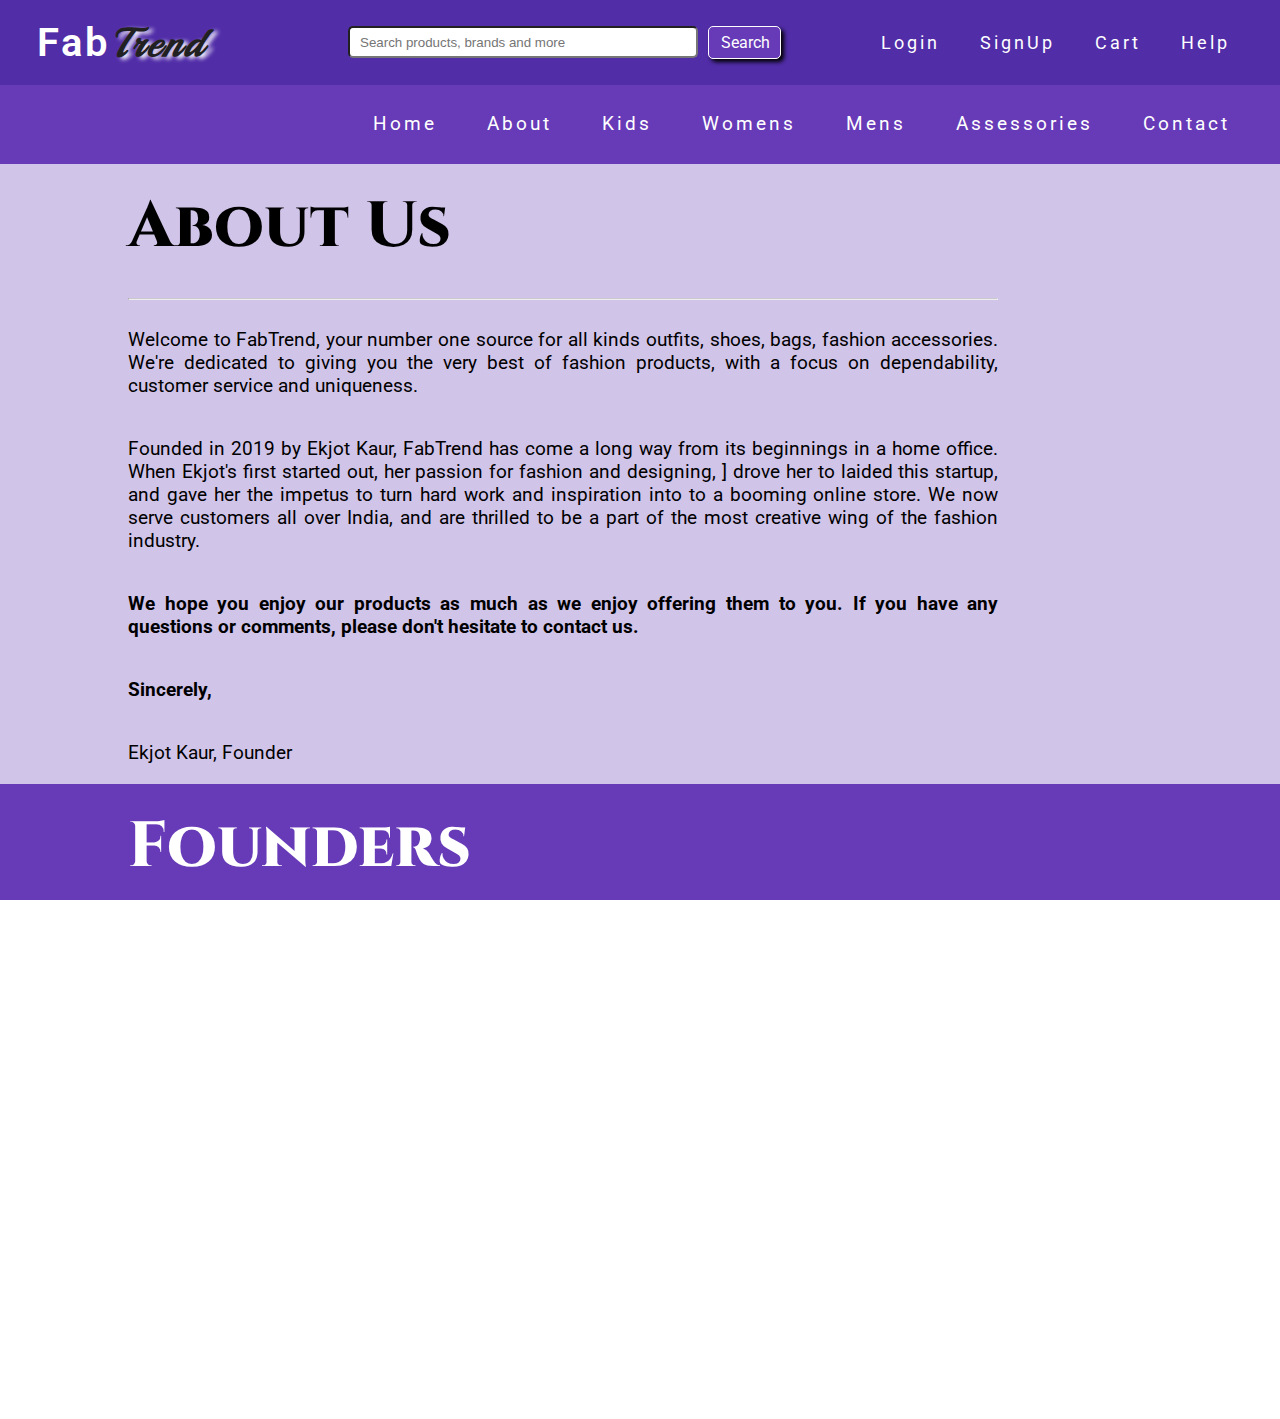
==== about.html @ e2db179c "contact page about page" ====
<!doctype html>
<html lang="en">
  <head>
    <!-- Required meta tags -->
    <meta charset="utf-8">
    <meta name="viewport" content="width=device-width, initial-scale=1, shrink-to-fit=no">

    <link href="https://fonts.googleapis.com/css2?family=Yanone+Kaffeesatz:wght@200;300;400;500;600;700&display=swap" rel="stylesheet">
    <link href="https://fonts.googleapis.com/css2?family=Cinzel:wght@500;600&family=Russo+One&display=swap" rel="stylesheet">
    <link href="https://fonts.googleapis.com/css2?family=Playball&display=swap" rel="stylesheet">
    <link href="https://fonts.googleapis.com/css2?family=Roboto:ital,wght@0,100;0,300;0,400;0,500;0,700;0,900;1,100;1,300;1,400;1,500;1,700;1,900&display=swap" rel="stylesheet">
    <link rel="stylesheet" href="https://use.fontawesome.com/releases/v5.14.0/css/all.css" integrity="sha384-HzLeBuhoNPvSl5KYnjx0BT+WB0QEEqLprO+NBkkk5gbc67FTaL7XIGa2w1L0Xbgc" crossorigin="anonymous">
    <link rel="stylesheet" href="./src/css/palette.css">
    <link rel="stylesheet" href="./src/css/style.css">
    <link rel="stylesheet" href="./src/css/navbar.css">
    <link rel="stylesheet" href="./src/css/modal.css">
    <link rel="stylesheet" href="./src/css/slideshow.css">
    <link rel="stylesheet" href="./src/css/cards.css">
    <link rel="stylesheet" href="./src/css/contact.css">
    
    <title>FabTrend</title>   
  </head>
  <body>
    <nav class="navbar dark-primary-color text-primary-color m-0">
      <a href="./" class="navbar-brand">Fab<span>Trend</span></a>
      <button class="btn-toggler">
        <i class="fas fa-bars"></i> 
      </button>

      <div class="navbar-collapse">
        <ul class="navbar-list">
          <li>
            <form class="nav-search">
              <input type="search" name="" id="" placeholder="Search products, brands and more">
              <button class="btn default-primary-color text-primary-color btn-outline">Search</button>
            </form>
          </li>
          <li class="nav-link">
            <div><a onclick="loginModal()">Login</a></div>
          </li>
          <li class="nav-link">
            <div><a onclick="signUpModal()">SignUp</a></div>
          </li>
          <li class="nav-link">
            <div><a href="./cart">Cart</a></div>
          </li>
          <li class="nav-link">
            <div><a>Help</a></div>
          </li>
        </ul>
      </div>
    </nav>
    <div class="navbar-toggle toggler dark-primary-color text-primary-color m-0">
      <ul class="navbar-list m-0">
        <li>
          <form class="nav-search">
            <input type="search" name="" id="" placeholder="Search products, brands and more">
            <button class="btn default-primary-color text-primary-color btn-outline">Search</button>
          </form>
        </li>
        <li class="nav-link">
          <div><a onclick="loginModal()">Login</a></div>
        </li>
        <li class="nav-link">
          <div><a onclick="signUpModal()" >SignUp</a></div>
        </li>
        <li class="nav-link">
          <div><a href="./cart">Cart</a></div>
        </li>
        <li class="nav-link">
          <div><a href="./help">Help</a></div>
        </li>
      </ul>
    </div>

    <nav class="navbar default-primary-color text-primary-color m-0 subnavbar">  
      <div class="navbar-collapse subnav">
        <ul class="navbar-list">
          <li class="nav-link">
            <div><a href="./index.html">Home</a></div>
          </li>
          <li class="nav-link">
            <div><a href="./about.html">About</a></div>
          </li>
          <li class="nav-link">
            <div><a href="./kids.html">Kids</a></div>
          </li>
          <li class="nav-link">
            <div><a href="./women.html">Womens</a></div>
          </li>
          <li class="nav-link">
            <div><a href="./mens.html">Mens</a></div>
          </li>
          <li class="nav-link">
            <div><a href="./assessories.html">Assessories</a></div>
          </li>
          <li class="nav-link">
            <div><a href="./contact.html">Contact</a></div>
          </li>
        </ul>
      </div>
    </nav>

    <div class="navbar-toggle toggler dark-primary-color text-primary-color m-0 subnav">
      <hr class="m-0 p-0">
      <ul class="navbar-list m-0">
        <li class="nav-link mx-0 py-1 pl-0">
          <div><a href="./index.html">Home</a></div>
        </li>
        <li class="nav-link mx-0 py-1 pl-0">
          <div><a href="./about.html">About</a></div>
        </li>
        <li class="nav-link mx-0 py-1 pl-0">
          <div><a href="./kids.html">Kids</a></div>
        </li>
        <li class="nav-link mx-0 py-1 pl-0">
          <div><a href="./women.html">Womens</a></div>
        </li>
        <li class="nav-link mx-0 py-1 pl-0">
          <div><a href="./mens.html">Mens</a></div>
        </li>
        <li class="nav-link mx-0 py-1 pl-0">
          <div><a href="./assessories.html">Assessories</a></div>
        </li>
        <li class="nav-link mx-0 py-1 pl-0">
          <div><a href="./contact.html">Contact</a></div>
        </li>
      </ul>
    </div>

    <!-- The Modal -->
    <div id="loginModal" class="modal">
      <!-- Modal content -->
      <div class="modal-content light-primary-color">
        <div class="modal-header">
          <span onclick="closeLogin()" class="close">&times;</span>
          <h2>Login</h2>
        </div>
        <hr>
        <div class="modal-body ">
          <form>
            <div class="input-group">
              <label for="email-login">Email:</label>
              <input type="email" name="" id="email-login" required />
            </div>
            <div class="input-group">
              <label for="password-login">Password:</label>
              <input type="password" name="" id="password-login" required  minlength="8"/>
            </div>         
            <hr>
            <div class="modal-footer">
              <button type="submit" class="btn default-primary-color default-border-color text-primary-color modal-btn">Login</button>
              <button type="reset" onclick="closeLogin()"  class="btn default-color default-border-color modal-btn">Close</button>
            </div>
          </form>
        </div>
        
      </div>
    </div>
    <!-- The Modal -->
    <div id="signUpModal" class="modal">
      <!-- Modal content -->
      <div class="modal-content light-primary-color">
        <div class="modal-header">
          <span onclick="closeSignUp()" class="close">&times;</span>
          <h2>Sign Up</h2>
        </div>
        <hr>
        <div class="modal-body ">
          <form>
            <div class="input-group">
              <label for="fname-login">First Name:</label>
              <input type="text" name="" id="fname-login" required minlength="3"/>
            </div>
            <div class="input-group">
              <label for="lname-login">Last Name:</label>
              <input type="text" name="" id="lname-login" required minlength="3"/>
            </div>
            <div class="input-group">
              <label for="email-login">Email:</label>
              <input type="email" name="" id="email-login" required/>
            </div>
            <div class="input-group">
              <label for="password-login">Password:</label>
              <input type="password" name="" id="password-login" required minlength="8"/>
            </div>    
            <hr>
            <div class="modal-footer">
              <button type="submit" class="btn default-primary-color default-border-color text-primary-color modal-btn">Sign Up</button>
              <button type="button" onclick="closeSignUp()"  class="btn default-color default-border-color modal-btn closeWindow">Close</button>
            </div>      
          </form>
        </div>
      </div>
    </div>

    <!--##############################################################################################################################################  -->


    <div class="about m-0 p-0">
      <div class="row-4">
        <div class="small">
          <h1>About Us</h1>
          <hr>
          <p>Welcome to FabTrend, your number one source for all kinds outfits, shoes, bags, fashion accessories. We're dedicated to giving you the very best of fashion products, with a focus on  dependability, customer service and uniqueness.</p>
          <p>Founded in 2019 by Ekjot Kaur, FabTrend has come a long way from its beginnings in a home office. When Ekjot's first started out, her passion for fashion and designing, ] drove her to laided this startup, and gave her the impetus to turn hard work and inspiration into to a booming online store. We now serve customers all over India, and are thrilled to be a part of the most creative wing of the fashion industry.</p>
          <p>We hope you enjoy our products as much as we enjoy offering them to you. If you have any questions or comments, please don't hesitate to contact us.</p>
          <p>Sincerely,</p>
          <p>Ekjot Kaur, Founder</p>
        </div>
      </div>
    </div>
    <div class="profile m-0 p-0">
      <div class="row-4">
      <h1>Founders</h1>
        <hr>
        <div class="row-5">
          <div class="profile-item">
            <img src="./src/img/profile.jpg" alt="">
            <h2>Ekjot Kaur</h2>
            <p>Founder of FabTrend</p>
            <p>B.Tech Computer Science</p>
            <p>Full Stack Web Developer</p>
          </div>
          <div class="profile-item">
            <img src="./src/img/profile.jpg" alt="">
            <h2>Ekjot Kaur</h2>
            <p>CEO Of FabTrend</p>
            <p>B.Tech Computer Science</p>
            <p>Data Analyist</p>
          </div>
        </div>
       
      </div>
    </div>

     <!-- Optional JavaScript -->
    <!-- jQuery first, then Popper.js, then Bootstrap JS -->
    <script src="./src/js/navbar.js"></script>
    <script src="./src/js/modal.js"></script>
    <script src="./src/js/slideshow.js"></script>
    <script src="https://code.jquery.com/jquery-3.5.1.slim.min.js" integrity="sha384-DfXdz2htPH0lsSSs5nCTpuj/zy4C+OGpamoFVy38MVBnE+IbbVYUew+OrCXaRkfj" crossorigin="anonymous"></script>
    <script src="https://cdn.jsdelivr.net/npm/popper.js@1.16.1/dist/umd/popper.min.js" integrity="sha384-9/reFTGAW83EW2RDu2S0VKaIzap3H66lZH81PoYlFhbGU+6BZp6G7niu735Sk7lN" crossorigin="anonymous"></script>
  </body>
</html>
---- src/css/palette.css ----
/* Palette generated by Material Palette - materialpalette.com/deep-purple/indigo */

.dark-primary-color    { background: #512DA8!important; }
.default-primary-color { background: #673AB7!important; }
.default-border-color { border: 1px solid #673AB7!important; }
.default-color { color:  #673AB7!important; }
.light-primary-color   { background: #D1C4E9!important; }
.text-primary-color    { color: #FFFFFF!important; }
.accent-color          { background: #536DFE!important; }
.primary-text-color    { color: #212121!important; }
.secondary-text-color  { color: #757575!important; }
.secondary-background-color  { background-color: #757575!important; }
.divider-color         { border-color: #BDBDBD!important; }
.black-background { background: #000!important; }
---- src/css/style.css ----
html, body{
  margin: 0;
  padding: 0;
  overflow-x: hidden;
  width: 100%;
  height: 100%;
  font-family: 'Roboto', sans-serif;
}
.m-0{
  margin: 0;
}
.mx-0{
  margin-left: 0!important;
  margin-right: 0!important;
}
.py-2{
  padding-bottom: 20px!important;
  padding-top: 20px!important;
}
.py-1{
  padding-bottom: 10px!important;
  padding-top: 10px!important;
}
.p-0{
  padding: 0!important;
}
.pl-0{
  padding-left: 0!important;
}
.pr-5{
  padding-right: 50px!important;
}
---- src/css/navbar.css ----
.navbar {
  position: relative;
  display: flex;
  flex-wrap: wrap; 
  align-items: center;
  justify-content: space-between; 
  padding: 0 30px;
  min-height: 60px;
  font-size: 25px;
  letter-spacing: 3px;
}
a{
  color: inherit;
  text-decoration: none;
}
.navbar-list{
  list-style-type: none;
  display: flex;
  align-items: center;
  width: 100%;
  justify-content: flex-end;
}
.nav-link, .nav-search{
  padding: 1px 10px;
  margin: 0 10px;
  font-size: 1.1rem;
}
.subnav .navbar-list .nav-link{
  padding: 2px 10px 2px 15px;
  margin: 0 10px 2px 15px;
  font-size: 1.2rem;
}
.nav-link:hover{
  color: #212121;
  font-weight: 900;
  text-shadow: 2px 2px 4px white;
}
.navbar-collapse{
  display: flex;
  width: 70%;
  justify-content: end;
}
.subnav{
  width: 100%;
}
input[type=search]{
  height: 2rem;
  margin: 0 10px;
  width: 350px;
  padding: 10px;
  border-radius: 5px;
}
.nav-search{
  margin-right: 70px;
  display: flex;
}
.btn{
  background-color: white;
  outline: 0;
  border: none;
  padding: 6px 10px 6px 12px ;
  border-radius: 5px;
  font-family: 'Roboto', sans-serif;
  font-size: 16px;
}
.btn-outline{
  border: 1px solid white;
  box-shadow: 3px 3px 4px black;
}
.btn-toggler{
  display: none;
}
.navbar-brand{
  font-size: 2.5rem;
  padding: 7px;
  font-weight: 600;
}
.navbar-toggle{
  display: none;
}
.navbar-brand span{
  color: #212121;
  text-shadow: 4px 2px 4px white;
  /* font-size: 2.7rem; */
  font-weight: 900;
  font-style: oblique;
  font-family: 'Playball', cursive;
  padding: 0;
  margin: 0;
}


@media only screen and (max-width: 1190px){
  .nav-search{
    margin: 0 10px;
  }
  input[type=search]{
    width: 300px;
  }
}
@media only screen and (max-width: 1064px){
  input[type=search]{
    width: 200px;
  }
}
@media only screen and (max-width: 979px){
  .btn-toggler{
    display: block;
    color: white;
    background-color: inherit;
    border: 0;
  }
  .btn-toggler i{
    width: 30px;
    height: 30px;
    font-size: 30px;
  }
  .navbar-collapse{
    display: none;
  }
  .navbar-list{
    display: block;
    flex-direction: column;
  }
  input[type=search]{
    margin: 0;
    margin-right: 5px;
    width: 250px;
  }
  .nav-link, .nav-search{
    padding: 10px 0px;
    margin: 0;
    font-size: 1.1rem;
  }
  .subnavbar{
    display: none;
  }
}
@media only screen and (max-width: 371px){
  input[type=search]{
    width: 150px;
  }
}
---- src/css/modal.css ----
/* The Modal (background) */
.modal {
  display: none; /* Hidden by default */
  position: fixed; /* Stay in place */
  z-index: 1; /* Sit on top */
  padding-top: 80px; /* Location of the box */
  left: 0;
  top: 0;
  width: 100%; /* Full width */
  height: 100%; /* Full height */
  overflow: auto; /* Enable scroll if needed */
  background-color: rgb(0,0,0); /* Fallback color */
  background-color: rgba(0,0,0,0.4); /* Black w/ opacity */
  letter-spacing: 3px;
}
/* Modal Content */
.modal-content {
  position: relative;
  background-color: #fefefe;
  margin: auto;
  padding: 0;
  border: 1px solid #888;
  width: 35%;
  box-shadow: 0 4px 8px 0 rgba(0,0,0,0.2),0 6px 20px 0 rgba(0,0,0,0.19);
  -webkit-animation-name: animatetop;
  -webkit-animation-duration: 0.4s;
  animation-name: animatetop;
  animation-duration: 0.4s;
}

/* Add Animation */
@-webkit-keyframes animatetop {
  from {top:-300px; opacity:0} 
  to {top:0; opacity:1}
}

@keyframes animatetop {
  from {top:-300px; opacity:0}
  to {top:0; opacity:1}
}

/* The Close Button */
.close {
  color: purple;
  float: right;
  font-size: 28px;
  font-weight: bold;
}

.close:hover,
.close:focus {
  color: #000;
  text-decoration: none;
  cursor: pointer;
}
.modal-header{
  padding: 0px 20px;
}
.modal-header h2{
  font-size: 2rem;
  margin: 15px 0 10px 0;
}
form .input-group{
  margin: 20px 25px 20px 20px;
  display: flex;
  flex-direction: column;
  justify-content: center;
  align-content: center;
  font-size: 1.2rem;
}
form .input-group label{
  width: 100%;
  font-weight: 800;
  margin: 5px 0;
}
form .input-group input{
  width: 100%;
  border: 1px solid rgba(160, 160, 160, 0.7);
  padding: 10px 2px;
}
hr{
  border-top: 0.5px solid rgba(200, 200, 200, 0.8);
}
.modal-footer{
  margin: 20px;
  display: flex;
  justify-content: flex-end;
}
.modal-btn:first-child{
  margin-right: 10px;
}
.modal-btn{
  padding: 10px 15px;
  font-size: 1rem;
}
.modal-btn:last-child:hover{
  color: white!important;
  background-color: #673AB7;
}

@media only screen and (max-width: 1024px){
  .modal-content{
    width: 50%;
  }
} 
@media only screen and (max-width: 740px){
  .modal-content{
    width: 60%;
  }
} 
@media only screen and (max-width: 599px){
  .modal-content{
    width: 80%;
  }
} 
@media only screen and (max-width: 375px){
  .modal-content{
    width: 90%;
  }
}
---- src/css/slideshow.css ----
* {box-sizing: border-box;}
.mySlides {display: none;}
img {vertical-align: middle;}

.slider{
  background-color: #D1C4E9;
  padding-top: 30px;
}

/* Slideshow container */
.slideshow-container {
  max-width: 80%;
  position: relative;
  margin: auto;
  height: 500px;
}

/* Caption text */
.text {
  color: #D1C4E9;
  font-size: 15px;
  padding: 8px 20px;
  position: absolute;
  width: 100%;
  bottom: 8px;
  text-align: center;
}

/* The dots/bullets/indicators */
.dot {
  height: 15px;
  width: 15px;
  margin: 0 2px;
  background-color: #bbb;
  border-radius: 50%;
  display: inline-block;
  transition: background-color 0.6s ease;
}

.active {
  background-color: #717171;
}

/* Fading animation */
.fade {
  -webkit-animation-name: fade;
  -webkit-animation-duration: 1.5s;
  animation-name: fade;
  animation-duration: 1.5s;
}

@-webkit-keyframes fade {
  from {opacity: .4} 
  to {opacity: 1}
}

@keyframes fade {
  from {opacity: .4} 
  to {opacity: 1}
}

/* On smaller screens, decrease text size */
@media only screen and (max-width: 300px) {
  .text {font-size: 11px}
}
.slide_1{
  background-image: url("../img/slider/img-1.jpg");
}
.slide_2{
  background-image: url("../img/slider/img-2.jpg");
}
.slide_3{
  background-image: url("../img/slider/img-3.jpg") ;
}
.slide_1, .slide_2, .slide_3 {
  width: 100%;
  height: 500px;
  background-repeat: no-repeat;
  background-size: cover;
  background-position-y: top;
  background-position-x: center;
}
.slide_3{
  background-position-x: left;
}
.inner{
  background: rgba(0, 0, 0, 0.6);
  width: 100%;
  height: 500px;
}
.text-1{
   text-align: right;
   padding-top: 20px;
}
.head-1{
  color:rgb(241, 241, 190); 
  font-size: 2.8rem;
  font-family: 'Russo One', sans-serif;
  width: 40%;
}
.para-1{
  font-size: 4rem;
  font-family: 'Cinzel', serif;
  width: 60%;
}
.text-2{
   text-align: center;
}
.head-2{
  color:rgb(241, 241, 190); 
  font-size: 5rem;
  font-family: 'Russo One', sans-serif;
  width: 60%;
}
.para-2{
  text-align: right;
  font-size: 3rem;
  font-family: 'Cinzel', serif;
  width: 80%;
}
.text-3{
   text-align: center;
   width: 100%;
}
.head-3{
  color:rgb(241, 241, 190); 
  font-size: 5rem;
  font-family: 'Russo One', sans-serif;
  width: 90%;
  text-align: right;
}
.para-3{
  text-align: right;
  font-size: 3.4rem;
  font-family: 'Cinzel', serif;
  width: 80%;
  float: right;
  padding-right: 80px ;
}
@media only screen and (max-width: 1081px){
  .head-1{
    font-size: 2.5rem;
  }
  .para-1{
    font-size: 3rem;
  }
  .head-2{
    font-size: 4rem;
  }
  .para-2{
    font-size: 2.5rem;
  }
  .head-3{
    font-size: 3rem;
  }
  .para-3{
    font-size: 2.5rem;
  }
}
@media only screen and (max-width: 879px){
  .head-1{
    font-size: 2rem;
    width: 70%;
  }
  .para-1{
    font-size: 2.7rem;
    width: 70%;
  }
  .head-2{
    font-size: 3.2rem;
    width: 80%;
    text-align: right;
  }
  .para-2{
    font-size: 2rem;
  }
  .head-3{
    font-size: 3.2rem;
  }
  .para-3{
    font-size: 2rem;
    width: 90%;
  }
}
@media only screen and (max-width: 674px){
  .head-1{
    font-size: 2rem;
  }
  .para-1{
    font-size: 2.7rem;
  }
  .head-2{
    font-size: 3.2rem;
    width: 80%;
  }
  .para-2{
    font-size: 2rem;
  }
  .head-3{
    font-size: 3.2rem;
  }
  .para-3{
    font-size: 2rem;
    padding-right: 20px ;
  }
}
@media only screen and (max-width: 425px){
  .head-1{
    font-size: 1.5rem;
    width: 95%;
  }
  .para-1{
    font-size: 2rem;
    width: 95%;
  }
  .head-2{
    font-size: 2.5rem;
    width: 95%;
  }
  .para-2{
    font-size: 1.5rem;
    width: 95%;
  }
  .head-3{
    font-size: 2.5rem;
    width: 95%;
  }
  .para-3{
    font-size: 1.5rem;
    padding-right: 20px ;
    width: 95%;
  }
}
---- src/css/cards.css ----
.row{
  display: flex;
  flex-direction: row;
  flex-wrap: wrap;  
  width: 80%;
  margin: auto;
}
.row-1{
  display: flex;
  flex-wrap: wrap;
  margin: 0;
  padding: 5px; 
  margin-bottom: 15px;
}
.col {
  width: 18%;
  margin: auto;
  text-align: center;
  display: flex;
  flex-direction: column;
  align-items: stretch;
  margin-top: 0;
}
.col-1{
  width: 23%;
  margin: auto;
  text-align: center;
  display: flex;
  flex-direction: column;
  align-items: stretch;
  margin-top: 0;
}
.col-1 h2, .col-1 p{
  text-align: left;
  padding-left: 5px;
}
.kurtas{
  background-color: #D1C4E9;
}
.tops{
  background-color: #673AB7;
  color: white;
}
.displayImg{
  width: 40%;
  display: flex;
  justify-content: center;
}
.displayImg img{
  height: 320px;
}
.displayDetails{
  width: 50%;
}
.pdDiv{
  width: 65%;
  margin: auto;
  padding-top: 30px;
  padding-bottom: 90px;
}
.pdDiv p{
  margin: 0;
  padding: 5px; 
}
.pdDiv p span{
 font-weight: 600;
}
.displayDetails i{
  padding-right: 5px;
}
.fa-window-close{
  float: right;
  margin-right: 40px;
  color: white;
  background-color: #673AB7;
  padding: 0;
  font-size: 2rem;
}
.display-name, .money, .size, .product-details{
  font-size: 1.3rem;
  margin: 0;
  padding: 5px;
}
.money{
  font-weight: 900;
}
.display-subname{
  font-size: 1.2rem;
  margin: 0;
  padding: 5px ;
  color: #757575;
  font-weight: 400;
  font-style: italic;
  margin-bottom: 15px;
}
.taxes{
  font-size: 0.9rem;
  color: #512DA8;
  margin: 0;
  padding: 5px;
  font-weight: 600;
  margin-bottom: 15px;
}
.col-2{
  width: 50px;
  border: 1px solid #757575;
  text-align: center;
  margin: 5px;
  border-radius: 50%;
  padding: 10px 2px;
}
.add-to-bag{
  color: white;
  background-color: #673AB7;
  padding: 15px 20px;
  margin-right: 10px;
}
.whishlist{
  border: 2px solid #757575;
  padding: 13px 20px;
}
.product {
  height: 250px;
  margin: auto;
  padding: 10px 0;
  max-width: 100%;
}
.product-1{
  height: 300px;
  margin: auto;
  padding: 10px 0;
  max-width: 100%;
}

.womens{
  background-color: #673AB7;
  color: white!important;
}
.mens{
  background-color: #D1C4E9;
}
.kids{
  background-color: #673AB7;
  color: white!important;
}
.accessories{
  background-color: #D1C4E9;
}
/*  */
.cards h1{
  font-size: 5rem;
  padding: 20px;
  font-family: 'Playball', cursive;
  padding-bottom: 0px;
  width: 80%;
  margin: auto;
}
.cards hr{
  margin-bottom: 20px;
  
}
.offers{
  color: #212121!;
  font-family: 'Cinzel', serif;
  font-size: 1.8rem;
  margin: 0 0 10px 0;
  padding: 1.6px 10px 10px 10px;
  font-weight: 600;
  align-content: flex-end;
}

@media only screen and (max-width: 830px) {
  .col{
    width: 40%;
  }
  .cards h1{
    font-size: 3.5rem;
  }
}
@media only screen and (max-width: 425px) {
  .col{
    width: 40%;
  }
  .product {
    height: 180px;
  }
  .offers{
    font-size: 1.1rem;
  }
  .cards h1{
    font-size: 2.5rem;
  }
}
@media only screen and (max-width: 816px) {
  .col-1{
    width: 40%;
  }
}
@media only screen and (max-width: 511px) {
  .product-1{
    height: 160px;
  }
  .cards h1{
    font-size: 1.5rem;
  }
  .col-1 h2, .col-1 p{
    font-size: 0.8rem;
  }
}
---- src/css/contact.css ----
.contact, .about{
  background-color: #D1C4E9;
}
.profile{
  background-color: #673AB7;
  color: white;
}
.row-3{
  display: flex;
  flex-direction: row;
  flex-wrap: wrap;  
  width: 80%;
  margin: auto;
  justify-content: space-around;
}
.row-5{
  display: flex;
  flex-direction: row;
  flex-wrap: wrap;  
  justify-content: space-around;
}
.profile-item{
  padding: 20px 0;
  width: 45%;
  text-align: center;
}
.profile-item img{
  height: 300px;
}
.profile-item h2{
  font-size: 1.3rem;
  margin: 0;
  padding: 20px;
}
.row-4 .profile-item p{
  padding: 3px;
}
.row-4{
  width: 80%;
  margin: auto;
}
.contact-text{
  width: 40%;
  padding: 60px 20px; 
}
.contact-text h1{
  font-family: 'Cinzel', serif;
  font-size: 2.7rem;
  font-weight: 600;
}
.contact-text h3{
  /* font-family: 'Cinzel', serif; */
  font-size: 1.7rem;
  font-style: italic;
  font-weight: 900;
  color: #673AB7;
}
.contact-text h2{
  font-family: 'Cinzel', serif;
  font-size: 2rem;
  font-weight: 300;
}
.contact-form{
  width: 50%;
  margin: 60px 20px;
  padding: 30px;
  color: white;
  background-color: #212121;
}
.fields{
  display: flex;
  justify-content: center;
  padding: 20px 0;
}
.label-contact{
  width: 40%;
}
.input-contact{
  width: 60%;
  height: 30px;
}
.input-contact:focus{
  outline: 0;
  border: 2px solid #673AB7;
  box-shadow: 1px 5px 3px #673AB7;
}
.row-4 h1{
  margin: 0 auto;
  padding: 20px 0;
  font-size: 4rem;
  font-family: 'Cinzel', serif;
  font-weight: 800;
}
.row-4 p{
  margin: 0 auto;
  padding: 20px 0;
  font-size: 1.2rem;
}
.small{
  width: 85%;
  text-align: justify;
}
.small p:nth-child(5), .small p:nth-child(6){
  font-weight: 700;
}
@media only screen and (max-width: 978px){
  .row-3{
    width: 90%;
  }
}
@media only screen and (max-width: 978px){
  .row-3{
    width: 80%;
  }
  .contact-text{
    width: 80%;
  }
  .contact-form{
    width: 80%;
  }
}
@media only screen and (max-width: 437px){
  .contact-text h1{
    font-size: 2rem;
  }
  .contact-text h3{
    font-size: 1.3rem;
  }
  .contact-text h2{
    font-size: 1.6rem;
  }
}
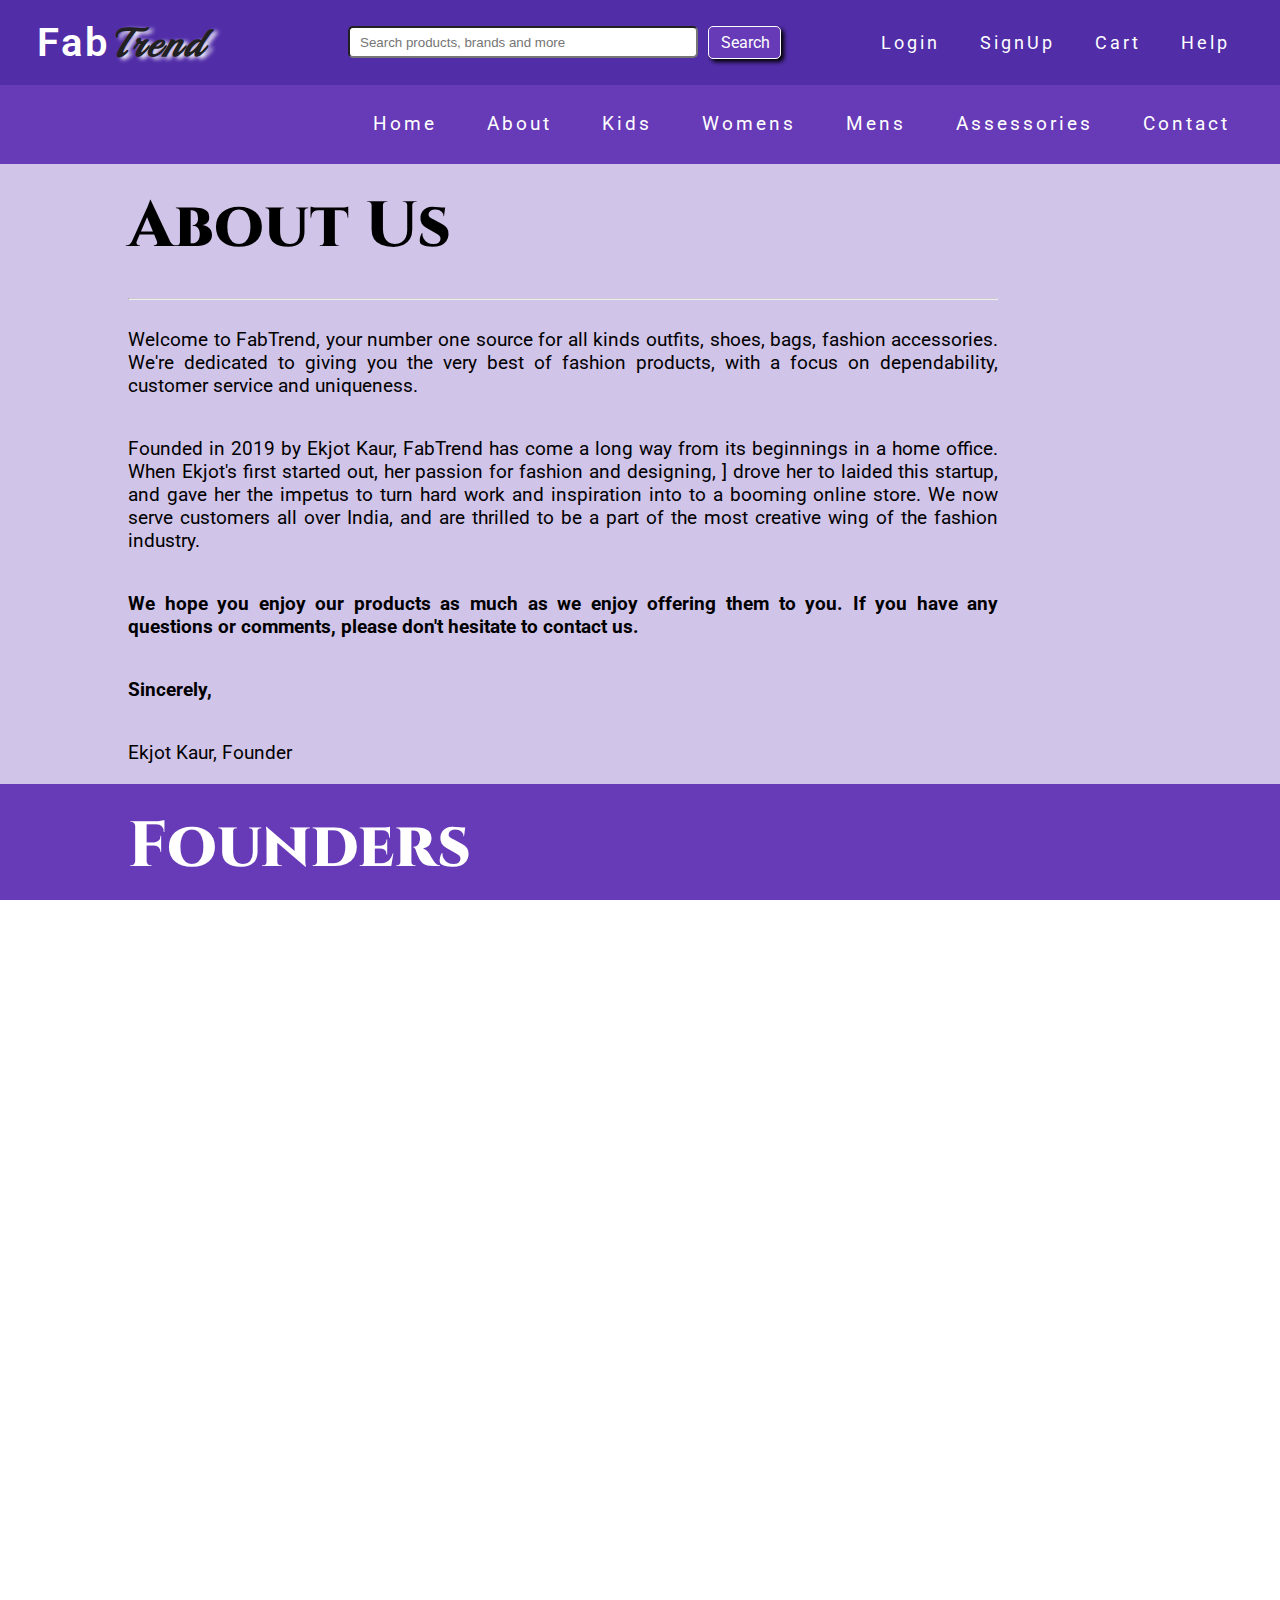
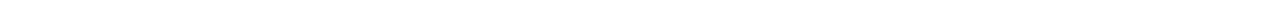
==== commit 752fb332: "footer, responsive" ====
--- a/about.html
+++ b/about.html
@@ -234,8 +234,28 @@
       </div>
     </div>
 
-     <!-- Optional JavaScript -->
-    <!-- jQuery first, then Popper.js, then Bootstrap JS -->
+    <footer class="dark-primary-color m-0 p-0">
+      <div class="row-6">
+        <div class="footer-nav">
+          <ul>
+            <li><a href="./index.html">Home</a></li>
+            <li><a href="./about.html">About Us</a></li>
+            <li><a href="./women.html">Womens</a></li>
+            <li><a href="./mens.html">Mens</a></li>
+            <li><a href="./kids.html">Kids</a></li>
+            <li><a href="./accessories.html">Accessories</a></li>
+            <li><a href="./contact.html">Contact Us</a></li>
+          </ul>
+        </div>
+        <div class="footer-details">
+          <a href="https://ekjotkaur.github.io/FabTrend/"><p class="site">https://ekjotkaur.github.io/FabTrend/</p></a>
+          <p><span>Emails:</span>ekjotkaur@gmail.com</p>
+          <p><span>Tel:</span>9998789321, 9998734563</p>
+        </div>
+      </div>
+      <p class="copyright">© Copyrights Fab<span>Trends<span></p>
+    </footer>
+    
     <script src="./src/js/navbar.js"></script>
     <script src="./src/js/modal.js"></script>
     <script src="./src/js/slideshow.js"></script>
--- a/src/css/navbar.css
+++ b/src/css/navbar.css
@@ -88,7 +88,51 @@
   padding: 0;
   margin: 0;
 }
-
+.row-6{
+  width: 80%;
+  margin: auto;
+  color: white;
+  display: flex;
+  flex-direction: column;
+  justify-content: space-around;
+  align-items: center;
+  padding: 20px 0 5px;
+}
+.row-6 p{
+  margin: 0;
+  padding: 5px 0;
+}
+footer{
+  color: white;
+}
+.footer-details{
+  width: 100%;
+  text-align: center;
+}
+.footer-nav{
+  width: 100%;
+  font-size: 1.1rem;
+  margin: auto;
+}
+.footer-nav ul{
+  list-style-type: none;
+  display: flex;
+  align-items: center;
+  margin: auto;
+  justify-content: center;
+  padding: 0;
+}
+.footer-nav ul li{
+  padding: 10px;
+}
+.footer-nav ul li a{
+  white-space: nowrap;
+}
+.copyright{
+  text-align: center;
+  margin: 0;
+  padding: 10px;
+}
 
 @media only screen and (max-width: 1190px){
   .nav-search{
@@ -140,4 +184,32 @@
   input[type=search]{
     width: 150px;
   }
-}+}
+@media only screen and (max-width: 669px){
+  footer{
+    font-size: 0.7rem;
+  }
+  .footer-nav ul li a{
+    font-size: 0.6rem;
+  }
+  .footer-nav{
+    width: 100%;
+  }
+  .footer-details{
+    width: 100%;
+  }
+}
+@media only screen and (max-width: 452px){
+  footer{
+    font-size: 0.7rem;
+  }
+  .footer-nav ul li{
+    padding: 3px;
+  }
+  .footer-nav{
+    width: 100%;
+  }
+  .footer-details{
+    width: 100%;
+  }
+}
--- a/src/css/cards.css
+++ b/src/css/cards.css
@@ -207,3 +207,58 @@
     font-size: 0.8rem;
   }
 }
+@media only screen and (max-width: 1024px) {
+  .pdDiv{
+    width: 80%;
+  }
+}
+@media only screen and (max-width: 796px) {
+  .pdDiv{
+    width: 75%;
+  }
+  .displayImg{
+    width: 60%;
+    text-align: center;
+  }
+  .displayDetails{
+    width: 80%;
+  }
+  .row{
+    justify-content: center;
+  }
+}
+@media only screen and (max-width: 565px) {
+  .pdDiv{
+    width: 85%;
+  }
+  .displayImg{
+    width: 75%;
+    text-align: center;
+  }
+  .displayDetails{
+    width: 90%;
+  }
+  .row{
+    justify-content: center;
+  }
+  .displayImg img{
+    height: 200px;
+  }
+}
+@media only screen and (max-width: 565px) {
+  .add-to-bag{
+    padding: 10px 15px;
+    margin-right: 5px;
+    font-size: 0.9rem;
+  }
+  .whishlist{
+    border: 2px solid #757575;
+    padding: 8px 15px;
+    font-size: 0.9rem;
+  }
+}
+@media only screen and (max-width: 375px) {
+  .add-to-bag{
+    margin-bottom: 10px;
+  }
+}
--- a/src/css/contact.css
+++ b/src/css/contact.css
@@ -129,4 +129,24 @@
   .contact-text h2{
     font-size: 1.6rem;
   }
+}
+@media only screen and (max-width: 776px){
+  .profile-item{
+    width: 80%;
+  }
+}
+@media only screen and (max-width: 494px){
+  .profile-item img{
+    height: 200px;
+  }
+  .row-4 h1{
+    font-size:2.2rem;
+    padding-bottom: 0;
+  }
+  .row-4 p{
+    font-size: 1rem;
+  }
+  .small p{
+    font-size: 0.8rem;
+  }
 }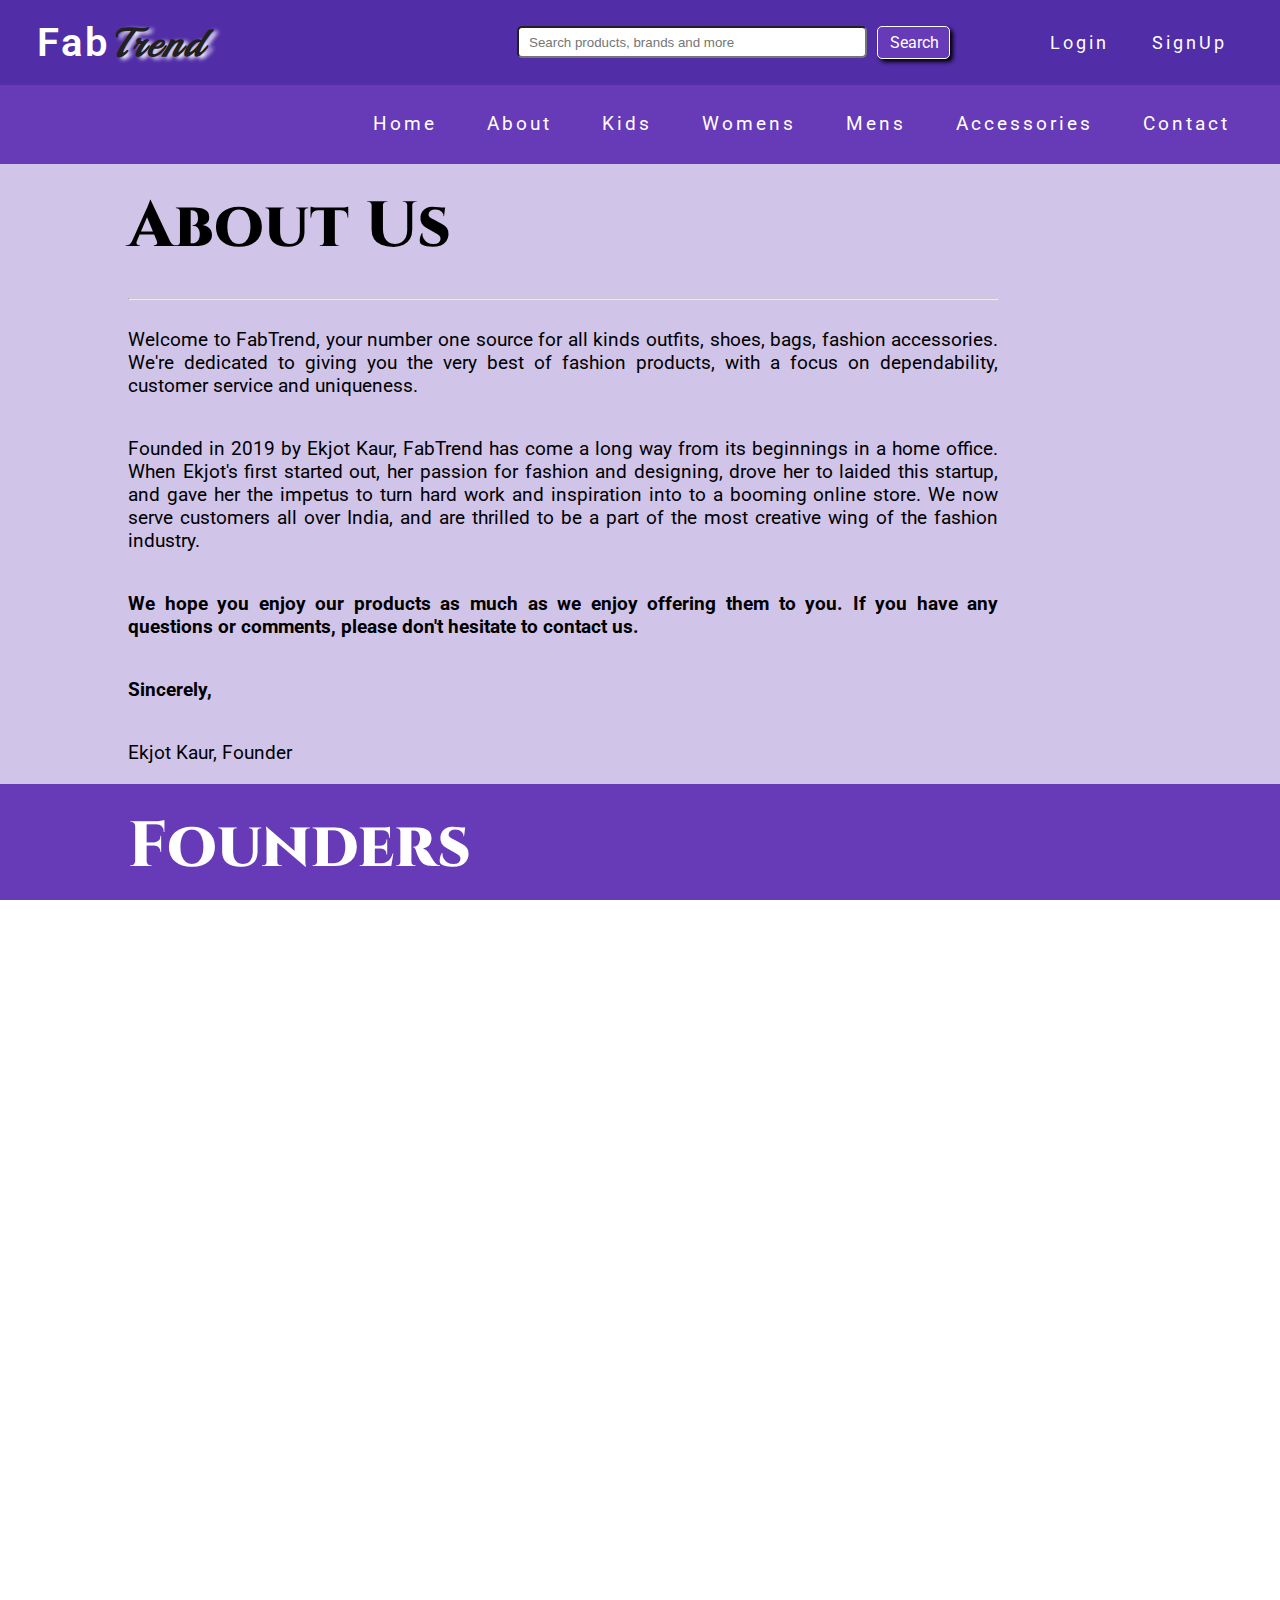
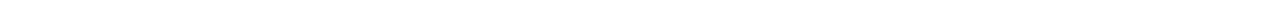
==== commit 5fd13df4: "Project done" ====
--- a/about.html
+++ b/about.html
@@ -36,17 +36,17 @@
             </form>
           </li>
           <li class="nav-link">
-            <div><a onclick="loginModal()">Login</a></div>
-          </li>
-          <li class="nav-link">
-            <div><a onclick="signUpModal()">SignUp</a></div>
-          </li>
-          <li class="nav-link">
-            <div><a href="./cart">Cart</a></div>
+            <div><a onclick="loginModal()">Login <span><i class="fas fa-user"></i></span></a></div>
+          </li>
+          <li class="nav-link">
+            <div><a onclick="signUpModal()">SignUp <span><i class="fas fa-user-plus"></i></span></a></div>
+          </li>
+          <!-- <li class="nav-link">
+            <div><a>Cart</a></div>
           </li>
           <li class="nav-link">
             <div><a>Help</a></div>
-          </li>
+          </li> -->
         </ul>
       </div>
     </nav>
@@ -64,12 +64,12 @@
         <li class="nav-link">
           <div><a onclick="signUpModal()" >SignUp</a></div>
         </li>
-        <li class="nav-link">
+        <!-- <li class="nav-link">
           <div><a href="./cart">Cart</a></div>
         </li>
         <li class="nav-link">
           <div><a href="./help">Help</a></div>
-        </li>
+        </li> -->
       </ul>
     </div>
 
@@ -92,7 +92,7 @@
             <div><a href="./mens.html">Mens</a></div>
           </li>
           <li class="nav-link">
-            <div><a href="./assessories.html">Assessories</a></div>
+            <div><a href="./assessories.html">Accessories</a></div>
           </li>
           <li class="nav-link">
             <div><a href="./contact.html">Contact</a></div>
@@ -120,7 +120,7 @@
           <div><a href="./mens.html">Mens</a></div>
         </li>
         <li class="nav-link mx-0 py-1 pl-0">
-          <div><a href="./assessories.html">Assessories</a></div>
+          <div><a href="./assessories.html">Accessories</a></div>
         </li>
         <li class="nav-link mx-0 py-1 pl-0">
           <div><a href="./contact.html">Contact</a></div>
@@ -203,7 +203,7 @@
           <h1>About Us</h1>
           <hr>
           <p>Welcome to FabTrend, your number one source for all kinds outfits, shoes, bags, fashion accessories. We're dedicated to giving you the very best of fashion products, with a focus on  dependability, customer service and uniqueness.</p>
-          <p>Founded in 2019 by Ekjot Kaur, FabTrend has come a long way from its beginnings in a home office. When Ekjot's first started out, her passion for fashion and designing, ] drove her to laided this startup, and gave her the impetus to turn hard work and inspiration into to a booming online store. We now serve customers all over India, and are thrilled to be a part of the most creative wing of the fashion industry.</p>
+          <p>Founded in 2019 by Ekjot Kaur, FabTrend has come a long way from its beginnings in a home office. When Ekjot's first started out, her passion for fashion and designing, drove her to laided this startup, and gave her the impetus to turn hard work and inspiration into to a booming online store. We now serve customers all over India, and are thrilled to be a part of the most creative wing of the fashion industry.</p>
           <p>We hope you enjoy our products as much as we enjoy offering them to you. If you have any questions or comments, please don't hesitate to contact us.</p>
           <p>Sincerely,</p>
           <p>Ekjot Kaur, Founder</p>
@@ -255,7 +255,7 @@
       </div>
       <p class="copyright">© Copyrights Fab<span>Trends<span></p>
     </footer>
-    
+
     <script src="./src/js/navbar.js"></script>
     <script src="./src/js/modal.js"></script>
     <script src="./src/js/slideshow.js"></script>
--- a/src/css/navbar.css
+++ b/src/css/navbar.css
@@ -29,6 +29,12 @@
   padding: 2px 10px 2px 15px;
   margin: 0 10px 2px 15px;
   font-size: 1.2rem;
+}
+.nav-link{
+  white-space: nowrap;
+}
+.nav-link i{
+  padding-left: 3px;
 }
 .nav-link:hover{
   color: #212121;
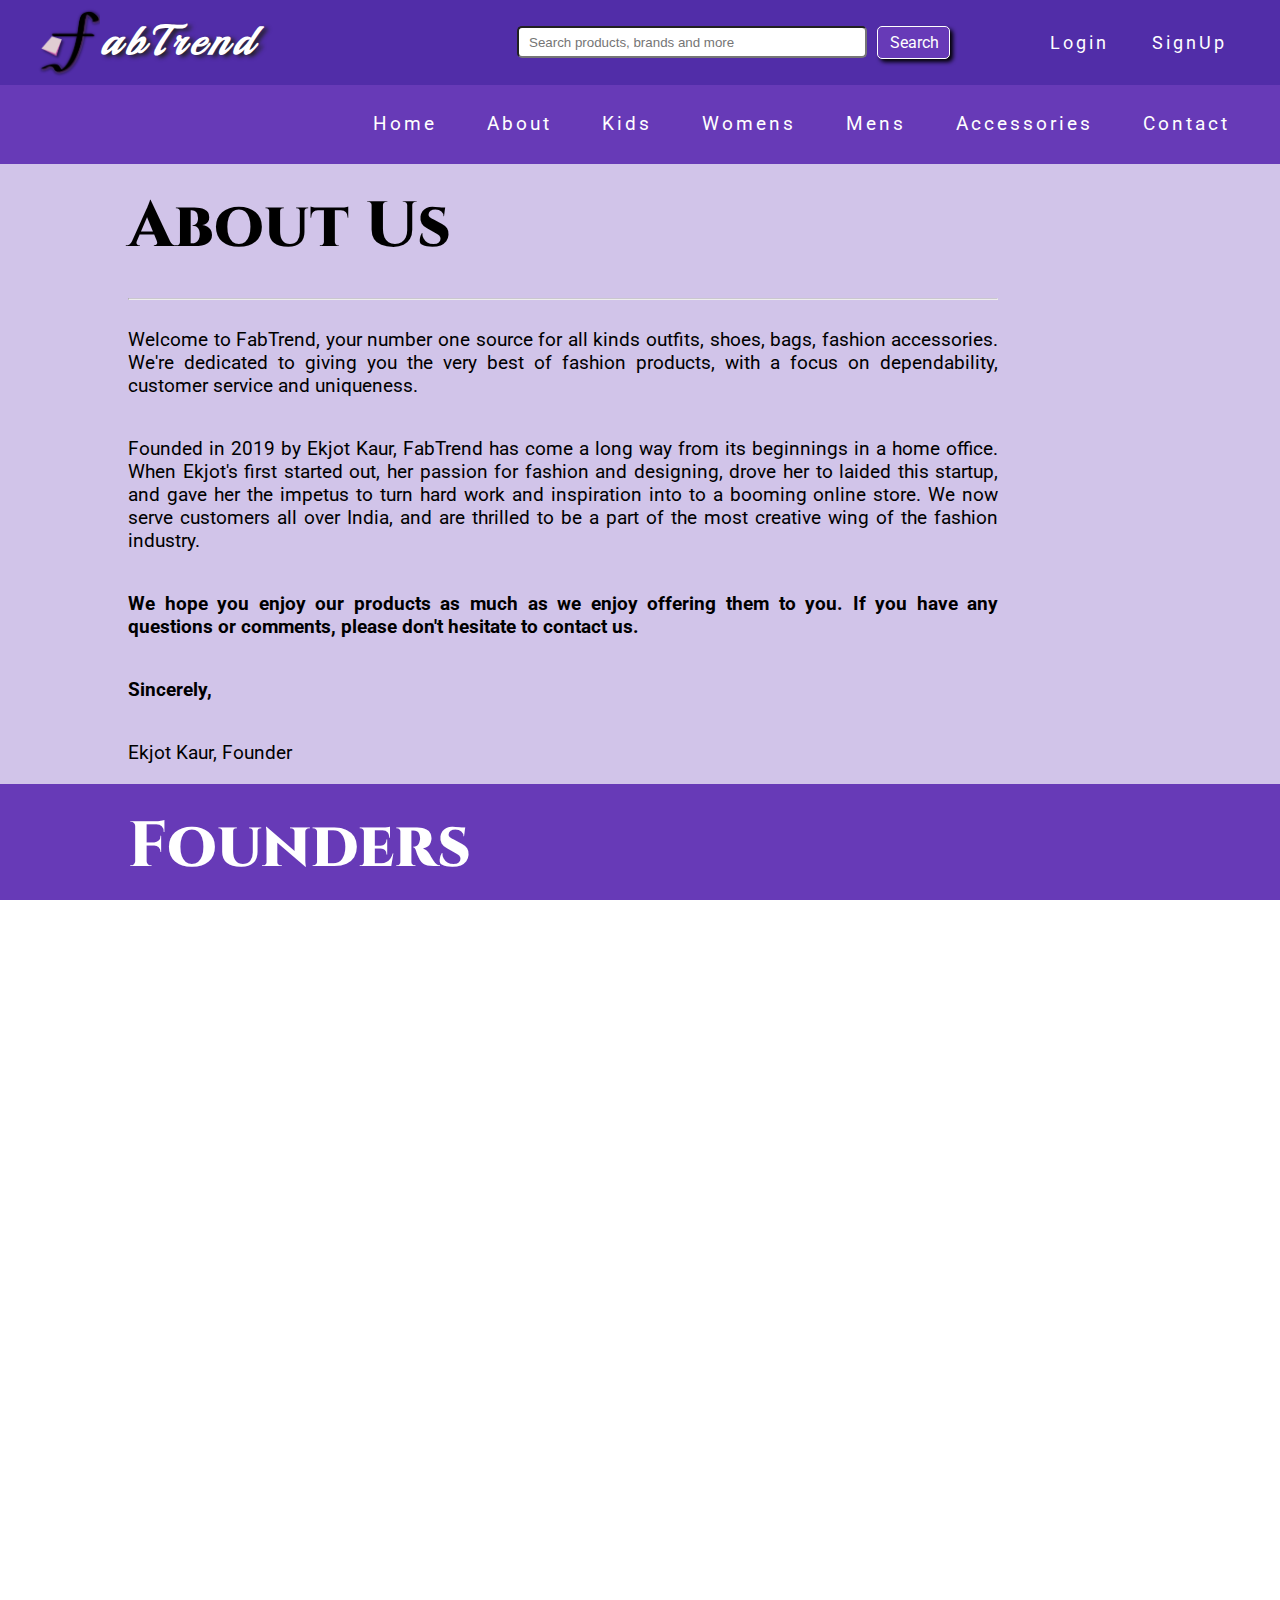
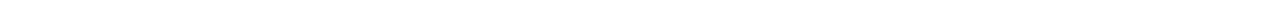
==== commit 17c3332d: "logo" ====
--- a/about.html
+++ b/about.html
@@ -22,7 +22,7 @@
   </head>
   <body>
     <nav class="navbar dark-primary-color text-primary-color m-0">
-      <a href="./" class="navbar-brand">Fab<span>Trend</span></a>
+      <a href="./" class="navbar-brand"><img src="./src/img/FabTREND.png" alt="" style="height: 70px;"><span class="m-0 p-0">abTrend</span></a>
       <button class="btn-toggler">
         <i class="fas fa-bars"></i> 
       </button>
--- a/src/css/navbar.css
+++ b/src/css/navbar.css
@@ -85,14 +85,16 @@
   display: none;
 }
 .navbar-brand span{
-  color: #212121;
-  text-shadow: 4px 2px 4px white;
-  /* font-size: 2.7rem; */
+  color: white;
+  text-shadow: 4px 2px 4px #212121;
+  font-size: 2.6rem;
   font-weight: 900;
   font-style: oblique;
   font-family: 'Playball', cursive;
   padding: 0;
   margin: 0;
+  letter-spacing: 5px;
+  word-spacing: 0;
 }
 .row-6{
   width: 80%;
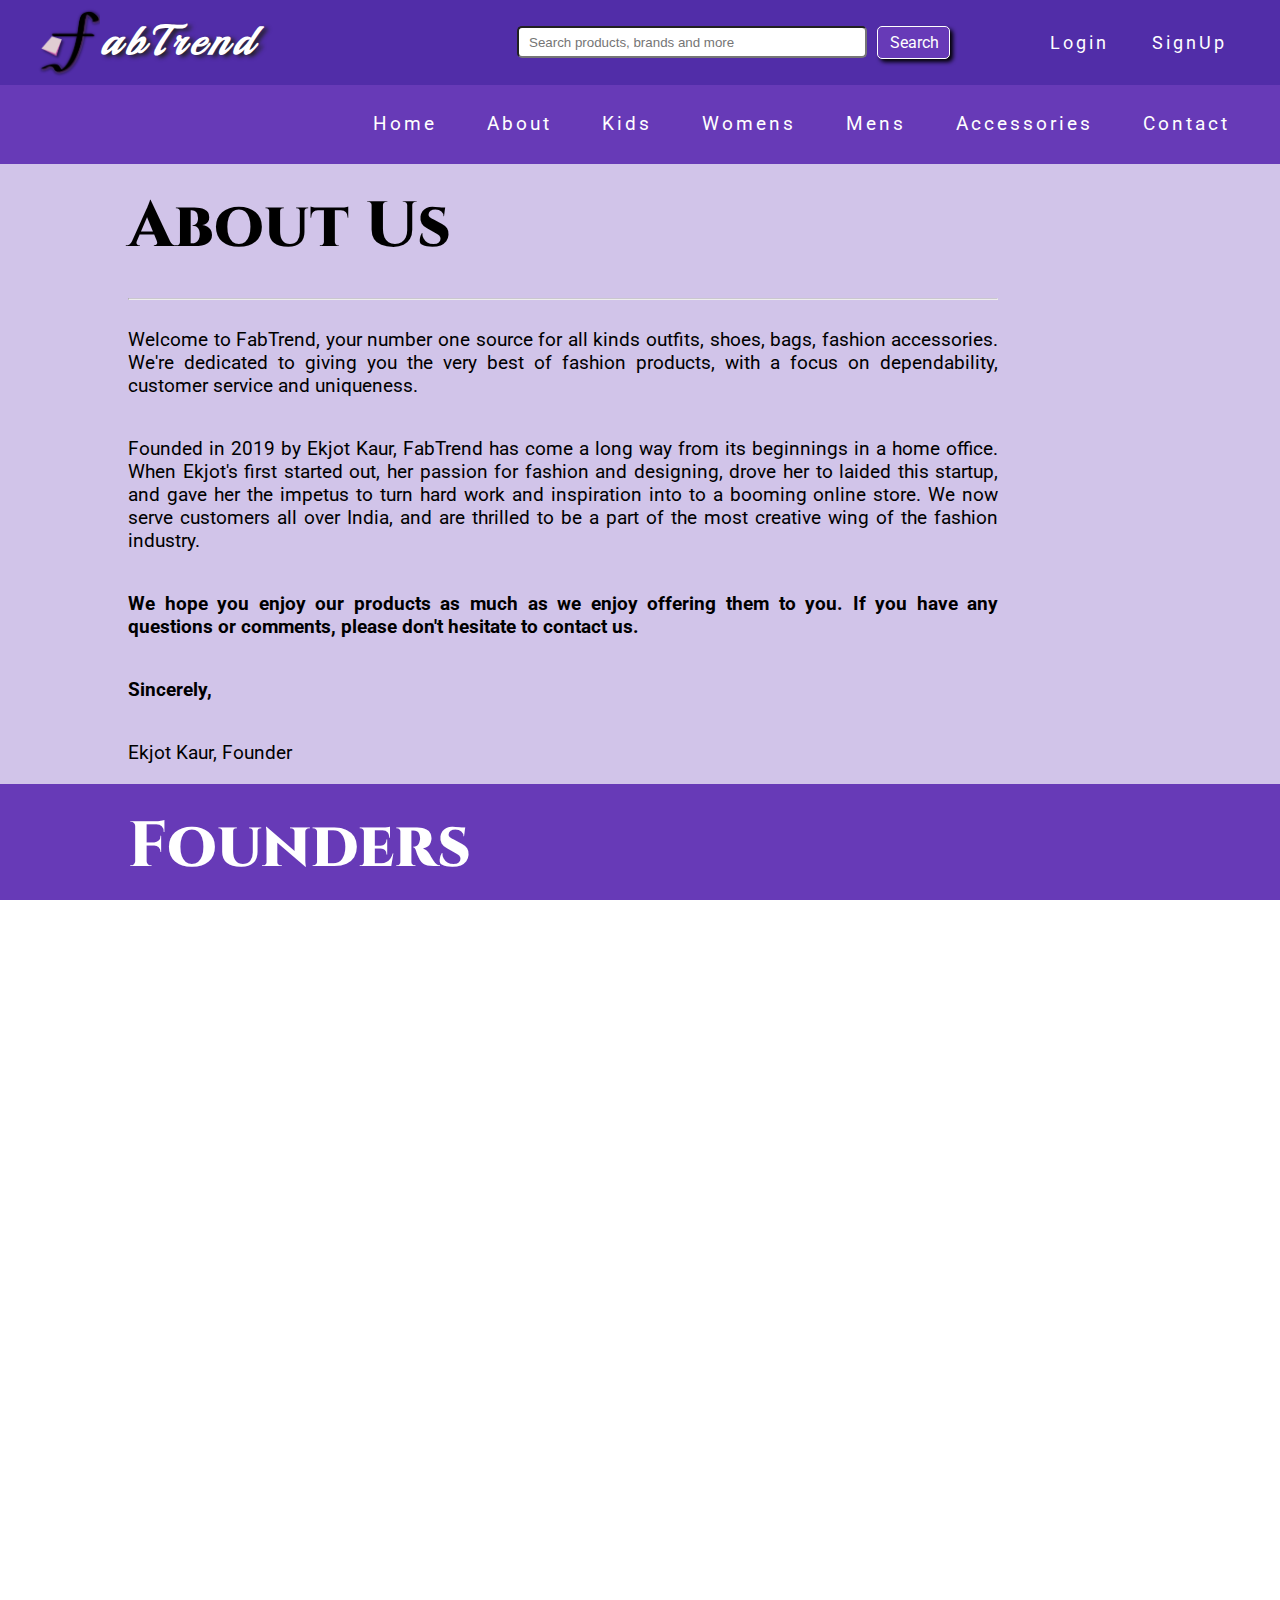
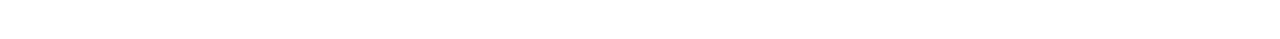
==== commit e6e89d72: "ss added" ====
--- a/about.html
+++ b/about.html
@@ -4,6 +4,8 @@
     <!-- Required meta tags -->
     <meta charset="utf-8">
     <meta name="viewport" content="width=device-width, initial-scale=1, shrink-to-fit=no">
+
+    <link rel="shortcut icon" href="./src/img/FabTREND.png" type="image/x-icon">
 
     <link href="https://fonts.googleapis.com/css2?family=Yanone+Kaffeesatz:wght@200;300;400;500;600;700&display=swap" rel="stylesheet">
     <link href="https://fonts.googleapis.com/css2?family=Cinzel:wght@500;600&family=Russo+One&display=swap" rel="stylesheet">
@@ -248,6 +250,7 @@
           </ul>
         </div>
         <div class="footer-details">
+          <p><span>Author:</span> Ekjot Kaur </p>
           <a href="https://ekjotkaur.github.io/FabTrend/"><p class="site">https://ekjotkaur.github.io/FabTrend/</p></a>
           <p><span>Emails:</span>ekjotkaur@gmail.com</p>
           <p><span>Tel:</span>9998789321, 9998734563</p>
--- a/src/css/contact.css
+++ b/src/css/contact.css
@@ -149,4 +149,18 @@
   .small p{
     font-size: 0.8rem;
   }
+}
+#error{
+  background-color: rgba(194, 23, 23, 0.622);
+  padding: 10px 20px;
+  color: white;
+  font-style: italic;
+  border-radius: 10px;
+  display: none;
+}
+.fields + button {
+  float: right;
+  padding: 10px 20px ;
+  font-size: 1.2rem;
+  font-weight: 700;
 }